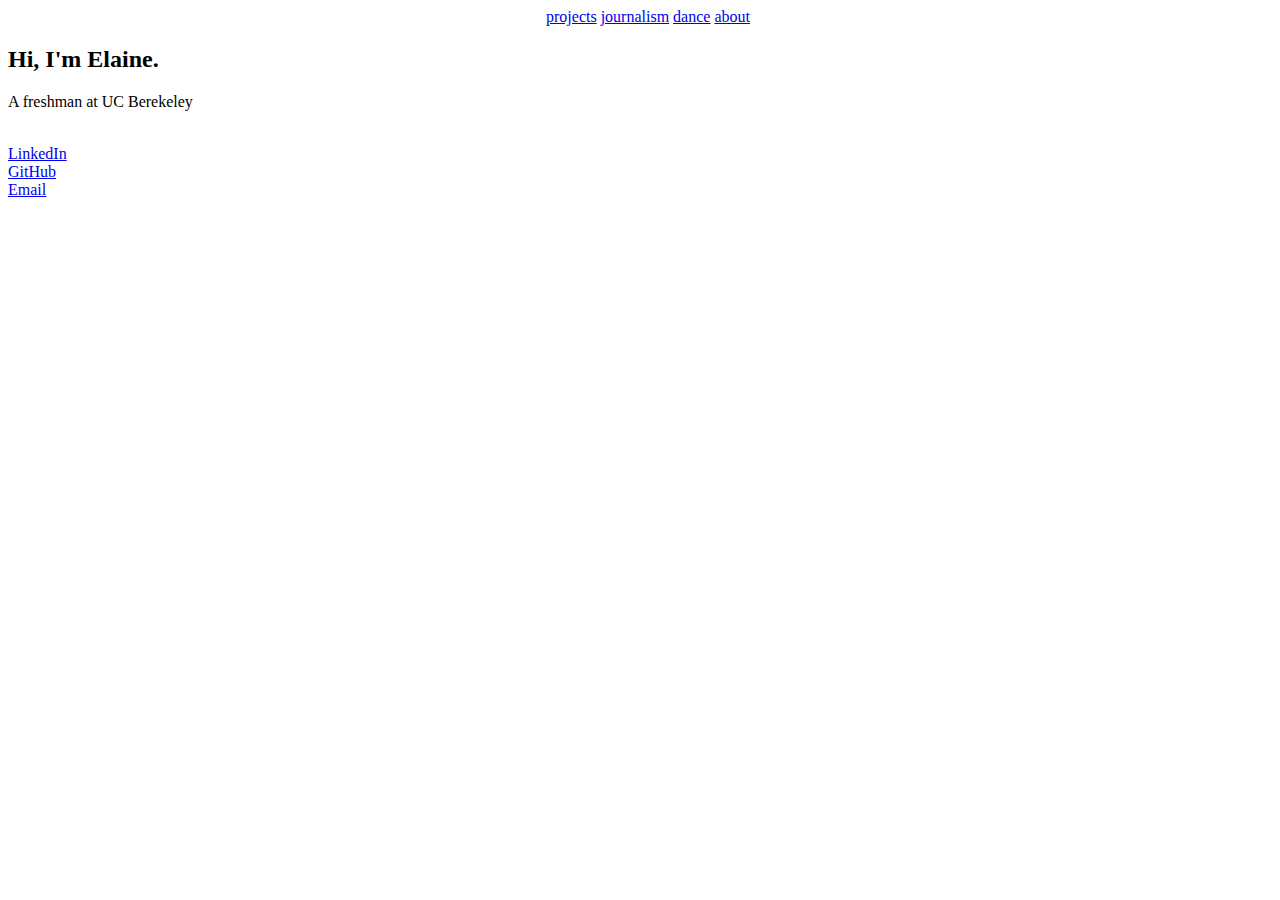
==== index.html @ 2c1faa5b "Elaine's first Commit" ====
<!doctype html>
<html>
	<head>
		<title>Elaine Chan</title>
		<meta charset="utf-8">
		<meta name="viewport" content="width=device-width, initial-scale-1, user-scalable=">
		<meta name="description" content="personal website">
		<meta name="author" content="Elaine Chan">
	
		<link href="styles/main.css" rel="stylesheet"type="text/css"/>

		<link href="https://fonts.googleapis.com/css?family=Oswald&display=swap" rel="stylesheet">
		<link href="https://fonts.googleapis.com/css?family=Bebas+Neue&display=swap" rel="stylesheet">
		<link href="https://fonts.googleapis.com/css?family=Roboto&display=swap" rel="stylesheet">
	</head>
	<body>
		<div id="navbar">
			<div id="navbar-center">
				<a href="projects.html">projects</a>
				<a href="journalism.html">journalism</a>
				<a href="dance.html">dance</a>
				<a href="about.html">about</a>
			</div>
		</div>
		<div class="content">
			<header>
				<h2>Hi, I'm Elaine.</h2>
				<p>A freshman at UC Berekeley</p>
				<br>
				<div>
					<u1 class="icons">
						<li>
							<a href="https://www.linkedin.com/in/elaine-chan-a04015189/" class="icon LinkedIn" target="_blank">
								<span class="label">LinkedIn</span>
							</a>
						<li>
							<a href="https://github.com/elaineychan" class="icon github" target="_blank">
								<span class="label">GitHub</span>
							</a>
						</li>
						<li>
							<a href="mailto:elaine.chan@berkeley.edu" class="icon envelope" target="_blank">
								<span class="label">Email</span>
							</a>
						</li>
					</u1>
				</div>
	
</html>
---- styles/main.css ----
body{
	background:#FFFFFF;
	width: 100%;
}
h1 {
	font-family: 'Ubuntu';
}

#navbar {
	width: 100%;
	position: relative;
	text-align: center;
}

#navbar-center {
	display: inline-block;
}
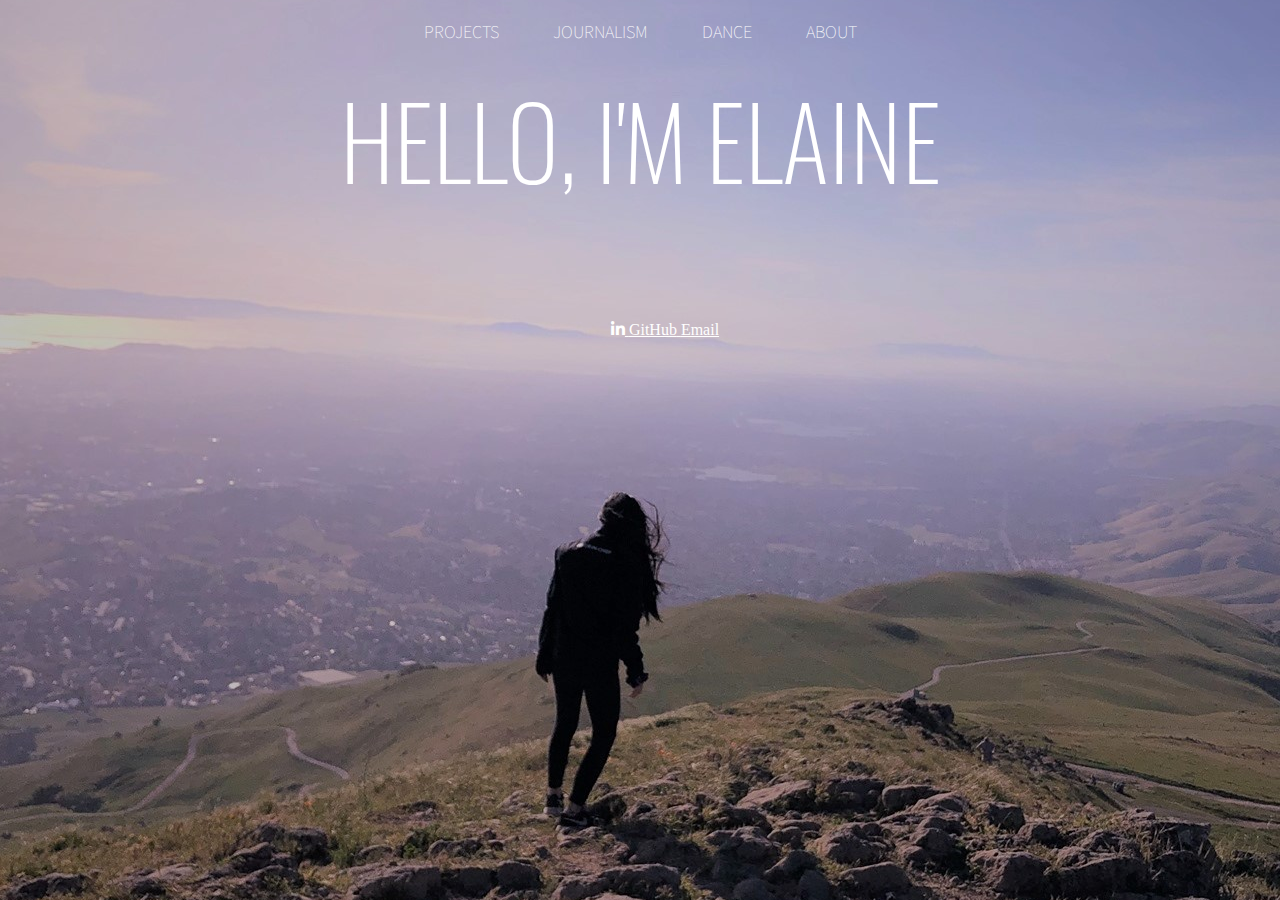
==== commit 9e707da6: "Elaine's 2nd commit" ====
--- a/index.html
+++ b/index.html
@@ -2,6 +2,7 @@
 <html>
 	<head>
 		<title>Elaine Chan</title>
+
 		<meta charset="utf-8">
 		<meta name="viewport" content="width=device-width, initial-scale-1, user-scalable=">
 		<meta name="description" content="personal website">
@@ -12,38 +13,48 @@
 		<link href="https://fonts.googleapis.com/css?family=Oswald&display=swap" rel="stylesheet">
 		<link href="https://fonts.googleapis.com/css?family=Bebas+Neue&display=swap" rel="stylesheet">
 		<link href="https://fonts.googleapis.com/css?family=Roboto&display=swap" rel="stylesheet">
+		<link href="https://fonts.googleapis.com/css?family=Source+Sans+Pro&display=swap" rel="stylesheet">
+		<link rel="stylesheet" href="https://cdnjs.cloudflare.com/ajax/libs/font-awesome/5.11.2/css/all.min.css">
+
+		<style>
+		html {
+			background:url(styles/pictures/img.jpg) no-repeat center center fixed;
+			-webkit- background-size: cover;
+			-moz-background-size: cover;
+			-o-background-size: cover
+			background-size: cover;
+		}
+	</style>
 	</head>
 	<body>
 		<div id="navbar">
 			<div id="navbar-center">
-				<a href="projects.html">projects</a>
-				<a href="journalism.html">journalism</a>
-				<a href="dance.html">dance</a>
-				<a href="about.html">about</a>
+				<a class="nav" href="projects.html">PROJECTS</a>
+				<a class="nav" href="journalism.html">JOURNALISM</a>
+				<a class="nav" href="dance.html">DANCE</a>
+				<a class="nav" href="about.html">ABOUT</a>
 			</div>
 		</div>
 		<div class="content">
 			<header>
-				<h2>Hi, I'm Elaine.</h2>
-				<p>A freshman at UC Berekeley</p>
-				<br>
+				<h2>HELLO, I'M ELAINE</h2>
 				<div>
 					<u1 class="icons">
-						<li>
+							
 							<a href="https://www.linkedin.com/in/elaine-chan-a04015189/" class="icon LinkedIn" target="_blank">
-								<span class="label">LinkedIn</span>
+								<i class="fab fa-linkedin-in"></i>
 							</a>
-						<li>
+				
 							<a href="https://github.com/elaineychan" class="icon github" target="_blank">
 								<span class="label">GitHub</span>
 							</a>
-						</li>
-						<li>
+						
+						
 							<a href="mailto:elaine.chan@berkeley.edu" class="icon envelope" target="_blank">
 								<span class="label">Email</span>
 							</a>
-						</li>
+						
 					</u1>
 				</div>
 	
-</html>		
+</html>
--- a/styles/main.css
+++ b/styles/main.css
@@ -1,9 +1,27 @@
 body{
-	background:#FFFFFF;
 	width: 100%;
 }
 h1 {
-	font-family: 'Ubuntu';
+	font-family: 'Oswald';
+}
+
+h2 {
+	text-align: center;
+	font-family: "Oswald";
+	font-size: 40px;
+	font-weight: lighter;
+	text-decoration: none;
+	color: #FFFFFF;
+	margin-top: 0px;
+	font-size: 100px;
+}
+.icons {
+	display: inline-block;
+	width: 100%;
+	position: relative;
+	text-align: center;
+	margin: 25px;
+	text-decoration: none;
 }
 
 #navbar {
@@ -14,4 +32,50 @@
 
 #navbar-center {
 	display: inline-block;
-}+	width: 300;
+	padding: 20px;
+}
+.nav {
+	margin: 25px;
+	color: #FFFFFF;
+	text-decoration: none;
+	font-family: "Source Sans Pro";
+	font-size: 18px;
+	font-weight: lighter;
+
+}
+
+html, body {
+  margin: 0;
+  padding: 0;
+}
+
+.about-me-title {
+	text-align: center;
+	font-family: "Oswald";
+	font-weight: lighter;
+	text-decoration: none;
+	color: #000000;
+	margin-top: 0px;
+	font-size: 80px;
+}
+
+.about-me.content {
+	text-align: center;
+	font-family: "Oswald";
+	font-weight: lighter;
+	text-decoration: none;
+	color: #000000;
+	margin-top: 0px;
+	font-size: 16px;
+}
+
+.icon {
+	color: white;
+}
+
+.About-me-title {
+	margin: 0
+}
+
+
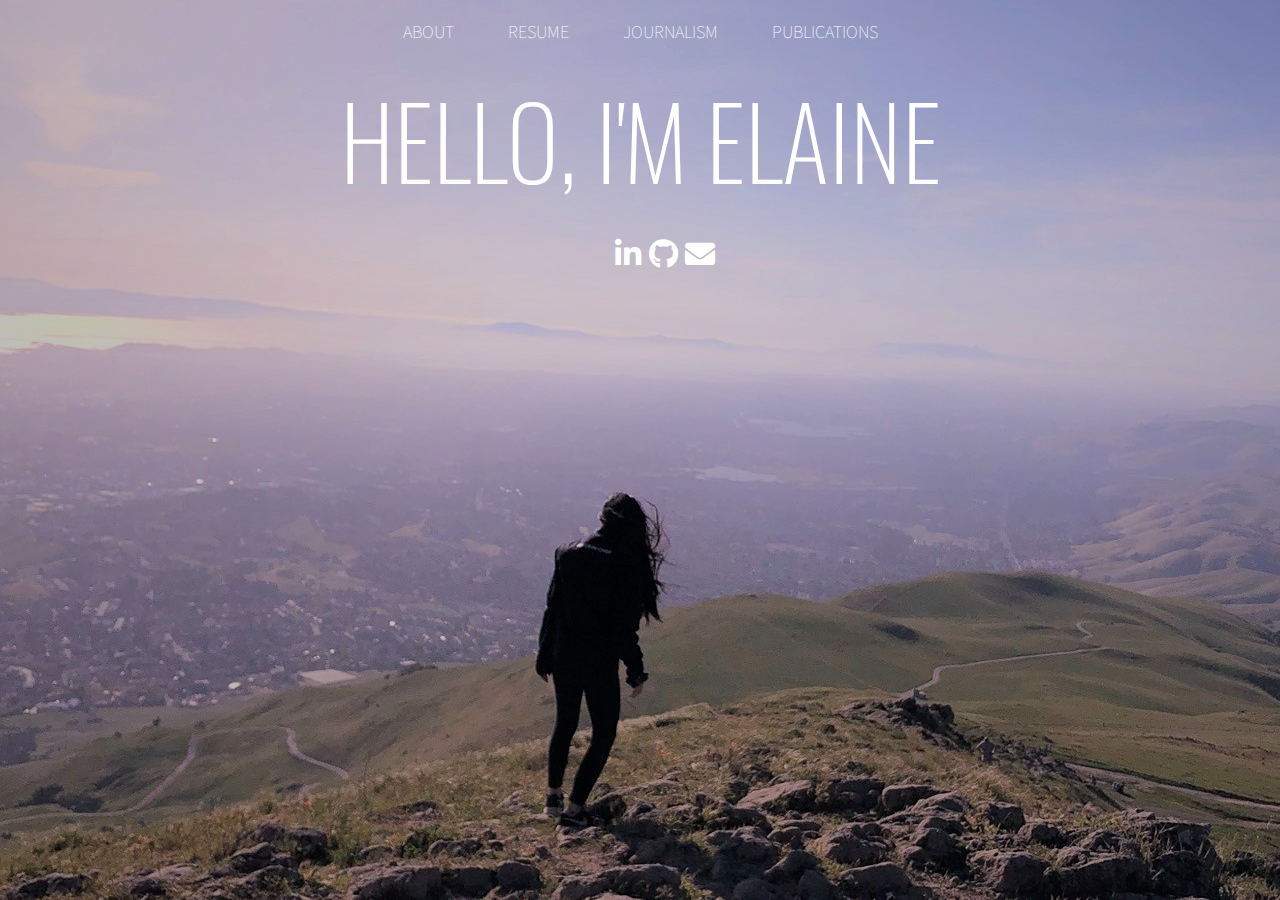
==== commit 2ea73732: "Elaine's Third Commit" ====
--- a/index.html
+++ b/index.html
@@ -14,7 +14,9 @@
 		<link href="https://fonts.googleapis.com/css?family=Bebas+Neue&display=swap" rel="stylesheet">
 		<link href="https://fonts.googleapis.com/css?family=Roboto&display=swap" rel="stylesheet">
 		<link href="https://fonts.googleapis.com/css?family=Source+Sans+Pro&display=swap" rel="stylesheet">
-		<link rel="stylesheet" href="https://cdnjs.cloudflare.com/ajax/libs/font-awesome/5.11.2/css/all.min.css">
+		<link href='https://fonts.googleapis.com/css?family=Raleway:100' rel='stylesheet' type='text/css'>
+		<link rel="stylesheet" href="
+		https://cdnjs.cloudflare.com/ajax/libs/font-awesome/5.11.2/css/all.min.css">
 
 		<style>
 		html {
@@ -29,10 +31,17 @@
 	<body>
 		<div id="navbar">
 			<div id="navbar-center">
-				<a class="nav" href="projects.html">PROJECTS</a>
-				<a class="nav" href="journalism.html">JOURNALISM</a>
-				<a class="nav" href="dance.html">DANCE</a>
 				<a class="nav" href="about.html">ABOUT</a>
+				<a class="nav" href="resume.pdf" target="_blank">
+					<span class="label">RESUME</span>
+				</a>
+				<a class="nav" href="https://ihsvoice.com/staff_profile/elaine-chan-2/" target="_blank">
+					<span class="label">JOURNALISM</span>
+				</a>
+				<a class="nav" href="https://www.emerginginvestigators.org/articles/modulation-of-planaria-regeneration-by-resolvin-d1-and-the-omega-3-fatty-acid-precursor-17-hydroxy-docosahexaenoic-acid/pdf" target="_blank">
+					<span class="label">PUBLICATIONS</span>
+				</a>
+								
 			</div>
 		</div>
 		<div class="content">
@@ -46,12 +55,12 @@
 							</a>
 				
 							<a href="https://github.com/elaineychan" class="icon github" target="_blank">
-								<span class="label">GitHub</span>
+								<i class="fab fa-github"></i>
 							</a>
 						
 						
 							<a href="mailto:elaine.chan@berkeley.edu" class="icon envelope" target="_blank">
-								<span class="label">Email</span>
+								<i class="fas fa-envelope"></i>
 							</a>
 						
 					</u1>
--- a/styles/main.css
+++ b/styles/main.css
@@ -14,6 +14,7 @@
 	color: #FFFFFF;
 	margin-top: 0px;
 	font-size: 100px;
+	margin-bottom: 0px;
 }
 .icons {
 	display: inline-block;
@@ -68,14 +69,36 @@
 	color: #000000;
 	margin-top: 0px;
 	font-size: 16px;
+	margin-right: 20px;
+	float: right;
+	margin-left: 60px;
+
 }
 
 .icon {
 	color: white;
+	text-decoration: none;
+	margin-top: 0;
+	font-size: 30px;
 }
 
 .About-me-title {
-	margin: 0
+	margin: 0;
+}
+
+.content {
+	margin: 0;
+}
+
+#about-me-content {
+	 margin-right: 200px;
+	 float: right;
+	 margin-left: 700px;
+	 color: #4A4A4A;
+	 font-family: Raleway, sans-serif;
+	 font-size: 16px;
+	 font-weight: 0.50px;
 }
 
 
+				